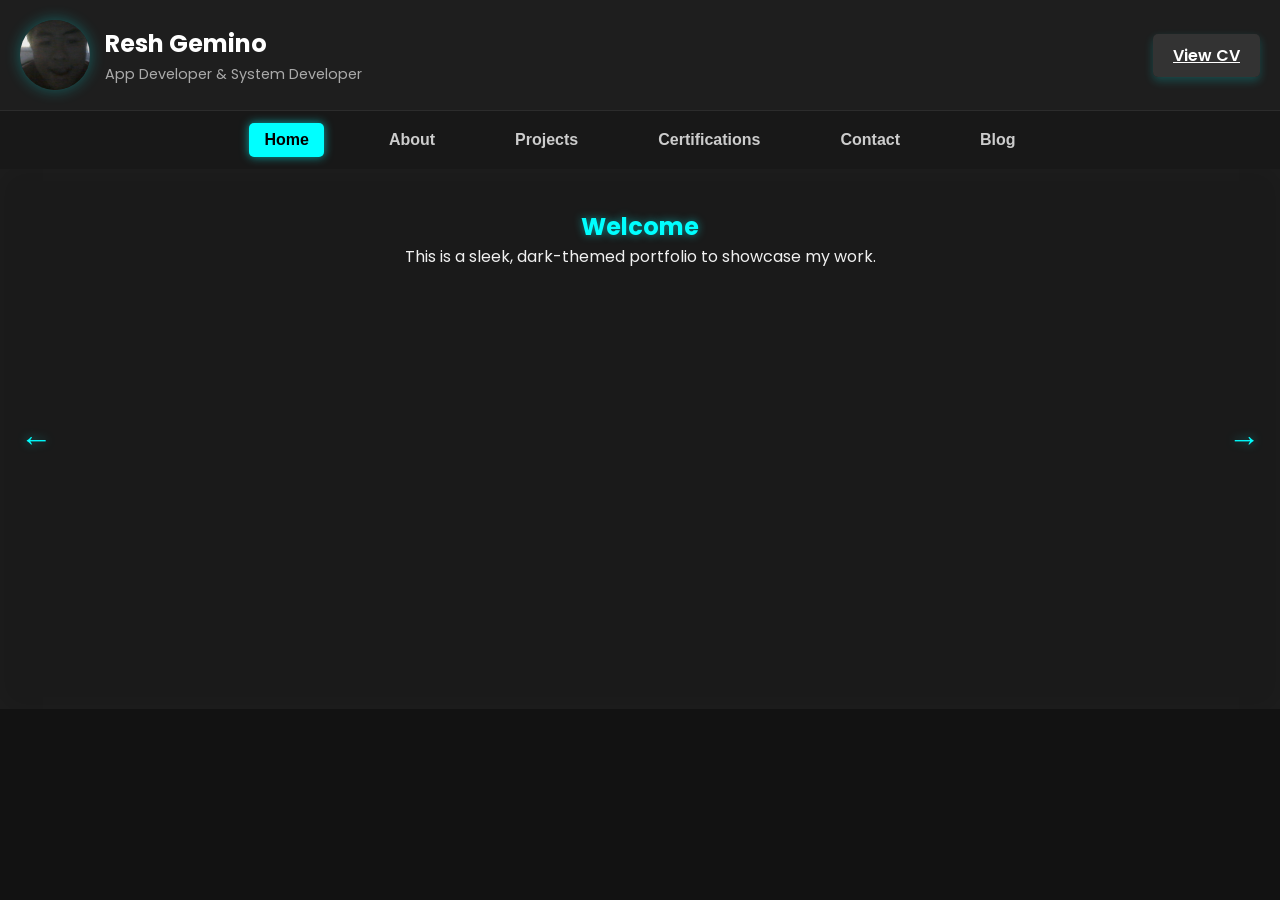
==== index.html @ cbbcc0c8 "5th changes" ====
<!DOCTYPE html>
<html lang="en">
<head>
  <meta charset="UTF-8" />
  <meta name="viewport" content="width=device-width, initial-scale=1.0" />
  <meta name="description" content="Portfolio of Resh Gemino, App Developer & System Developer. Explore my work, projects, and blog." />
  <meta name="keywords" content="portfolio, app developer, system developer, projects, blog, resume, CV" />
  <meta property="og:title" content="Resh Gemino - Portfolio" />
  <meta property="og:description" content="App Developer & System Developer portfolio showcasing work, skills, and personal projects." />
  <meta property="og:image" content="asset/profile.jpg" />
  <meta property="og:url" content="your-portfolio-url.com" />
  <meta name="twitter:card" content="summary_large_image" />
  <meta name="twitter:title" content="Resh Gemino - Portfolio" />
  <meta name="twitter:description" content="Explore my app development and system development portfolio" />
  <meta name="twitter:image" content="asset/profile.jpg" />
  <title>Resh Gemino - Portfolio</title>
  <link href="https://fonts.googleapis.com/css2?family=Poppins:wght@400;600&display=swap" rel="stylesheet">
  <link rel="stylesheet" href="asset/style.css" />
</head>
<body>

  <header class="main-header">
    <img src="asset/img_profile/profile.jpg" alt="Profile picture of Resh Gemino" class="profile-pic" />
    <div class="header-text">
      <h1>Resh Gemino</h1>
      <p>App Developer & System Developer</p>
    </div>
    <div class="cv-section">
      <a href="asset/JohnDoe_CV.pdf" target="_blank" class="cv-view-button" aria-label="View CV in new tab">View CV</a>
    </div>
  </header>

  <main class="main-content">
    <nav class="navbar">
      <ul>
        <li><button id="homeNav" onclick="goToSlide(0)" aria-label="Go to Home section">Home</button></li>
        <li><button id="aboutNav" onclick="goToSlide(1)" aria-label="Go to About section">About</button></li>
        <li><button id="projectsNav" onclick="goToSlide(2)" aria-label="Go to Projects section">Projects</button></li>
        <li><button id="certificationsNav" onclick="goToSlide(3)" aria-label="Go to Certifications section">Certifications</button></li>
        <li><button id="contactNav" onclick="goToSlide(4)" aria-label="Go to Contact section">Contact</button></li>
        <li><button id="blogNav" onclick="goToSlide(5)" aria-label="Go to Blog section">Blog</button></li>
      </ul>
    </nav>

    <div class="slider-wrapper">
      <!-- Arrow buttons -->
      <button id="leftArrow" class="arrow-button" aria-label="Previous Slide">&#8592;</button>
      <button id="rightArrow" class="arrow-button" aria-label="Next Slide">&#8594;</button>
      <div class="slider" id="cubeSlider">
        <section class="slide" aria-labelledby="slide-home">
          <h2 id="slide-home">Welcome</h2>
          <p>This is a sleek, dark-themed portfolio to showcase my work.</p>
        </section>

        <section class="slide" aria-labelledby="slide-about">
          <h2 id="slide-about">About Me</h2>
          <p>I’m a developer passionate about clean code, creative interfaces, and modern experiences.</p>
        </section>

        <section class="slide projects-slide" aria-labelledby="slide-projects">
          <h2 id="slide-projects">My Projects</h2>
          <div class="projects-grid">
            <div class="project-card">
              <img src="asset/img_projects/project.jpg" alt="Screenshot of Project One showcasing the user interface" />
              <h3>Project One</h3>
            </div>
            <div class="project-card">
              <img src="asset/project2.jpg" alt="Screenshot of Project Two highlighting app functionality" />
              <h3>Project Two</h3>
            </div>
            <div class="project-card">
              <img src="asset/project3.jpg" alt="Project Three UI design with a sleek layout" />
              <h3>Project Three</h3>
            </div>
            <div class="project-card">
              <img src="asset/project4.jpg" alt="Project Four website mockup with clean design" />
              <h3>Project Four</h3>
            </div>
            <div class="project-card">
              <img src="asset/project5.jpg" alt="Project Five demonstrating unique features" />
              <h3>Project Five</h3>
            </div>
          </div>
        </section>

        <section class="slide certifications-slide" aria-labelledby="slide-certifications">
          <h2 id="slide-certifications">Certifications</h2>
          <div class="certifications-grid">
            <div class="certification-card">
              <strong>Google IT Support Professional Certificate</strong>
              <em>Coursera | Issued Jan 2024</em>
            </div>
            <div class="certification-card">
              <strong>Meta Front-End Developer Certificate</strong>
              <em>Coursera | Issued Mar 2024</em>
            </div>
            <div class="certification-card">
              <strong>Responsive Web Design</strong>
              <em>freeCodeCamp | Issued Dec 2023</em>
            </div>
          </div>
        </section>

        <section class="slide" aria-labelledby="slide-contact">
          <h2 id="slide-contact">Contact</h2>
          <p>Feel free to reach out — I’m always open to collaborations and ideas.</p>
        </section>

        <section class="slide" aria-labelledby="slide-blog">
          <h2 id="slide-blog">Blog</h2>
          <p>Occasional thoughts and insights on design, code, and productivity.</p>
        </section>
      </div>
    </div>

    <div class="slide-indicators" id="slideIndicators" aria-label="Slide navigation">
      <span onclick="goToSlide(0)" aria-label="Go to Home slide"></span>
      <span onclick="goToSlide(1)" aria-label="Go to About slide"></span>
      <span onclick="goToSlide(2)" aria-label="Go to Projects slide"></span>
      <span onclick="goToSlide(3)" aria-label="Go to Certifications slide"></span>
      <span onclick="goToSlide(4)" aria-label="Go to Contact slide"></span>
      <span onclick="goToSlide(5)" aria-label="Go to Blog slide"></span>
    </div>

  </main>

  <div id="infoModal" class="modal hidden">
    <div class="modal-content">
      <span class="close-btn">&times;</span>
      <h3 id="modalTitle"></h3>
      <p id="modalDescription"></p>
    </div>
  </div>

  <script src="script/script.js"></script>
</body>
</html>
---- asset/style.css ----
* {
  margin: 0;
  padding: 0;
  box-sizing: border-box;
}

body {
  font-family: 'Poppins', Arial, sans-serif;
  background: #121212;
  color: #f0f0f0;
  min-height: 100vh;
}

/* Header */
.main-header {
  display: flex;
  align-items: center;
  padding: 20px;
  background-color: #1e1e1e;
  border-bottom: 1px solid #2c2c2c;
  justify-content: space-between;
}

.profile-pic {
  width: 70px;
  height: 70px;
  border-radius: 50%;
  object-fit: cover;
  margin-right: 15px;
  box-shadow: 0 0 15px rgba(0, 255, 255, 0.3);
  transition: box-shadow 0.3s ease, transform 0.3s ease;
}

.profile-pic:hover {
  box-shadow: 0 0 25px rgba(0, 255, 255, 0.5);
  transform: scale(1.05);
}

.header-text h1 {
  font-size: 1.5rem;
  margin-bottom: 3px;
  color: #ffffff;
}

.header-text p {
  color: #aaa;
  font-size: 0.9rem;
}

/* CV Section */
.cv-section {
  margin-left: auto;
}

.cv-view-button {
  background-color: #333;
  color: #fff;
  padding: 10px 20px;
  border: none;
  border-radius: 5px;
  font-size: 1rem;
  font-weight: 600;
  cursor: pointer;
  transition: all 0.3s ease;
  box-shadow: 0 4px 10px rgba(0, 255, 255, 0.2);
}

.cv-view-button:hover {
  background-color: #008c8c;
  transform: translateY(-5px);
  box-shadow: 0 8px 20px rgba(0, 255, 255, 0.4);
}

.cv-view-button:focus {
  outline: 2px solid #008c8c;
}

#cv-section {
  margin-top: 40px;
  background-color: #1e1e1e;
  padding: 20px;
  border-radius: 10px;
  box-shadow: 0 4px 10px rgba(0, 0, 0, 0.6);
}

#cv-section button {
  background-color: #ff4b5c;
  color: #fff;
  padding: 10px 20px;
  border: none;
  border-radius: 5px;
  font-size: 1rem;
  cursor: pointer;
  transition: all 0.3s ease;
}

#cv-section button:hover {
  background-color: #ff2a3b;
  transform: translateY(-5px);
  box-shadow: 0 4px 15px rgba(255, 255, 255, 0.3);
}

#cv-section button:focus {
  outline: 2px solid #ff2a3b;
}

/* Navbar */
.navbar {
  background-color: #181818;
  padding: 12px 0;
  text-align: center;
  position: sticky;
  top: 0;
  z-index: 10;
}

.navbar ul {
  display: flex;
  justify-content: center;
  flex-wrap: wrap;
  list-style: none;
  gap: 20px;
}

.navbar li {
  margin: 0 15px;
}

.navbar li button {
  background: none;
  border: none;
  font-size: 1rem;
  color: #ccc;
  cursor: pointer;
  padding: 8px 15px;
  transition: 0.3s ease;
  font-weight: 600;
}

.navbar li button:hover,
.navbar li button:focus {
  background: #333;
  color: #00ffff;
  border-radius: 5px;
  text-shadow: 0 0 6px rgba(0, 255, 255, 0.6);
}

/* ✅ Active navbar button */
.navbar li button.active {
  background-color: #00ffff;
  color: #000;
  border-radius: 5px;
  box-shadow: 0 0 10px rgba(0, 255, 255, 0.6);
}

/* Cube Slider */
.slider-wrapper {
  overflow: hidden;
  width: 100%;
  height: 60vh;
  position: relative;
}

.slider {
  display: flex;
  transition: transform 0.6s ease;
  width: 100%;
  height: 100%;
}

.slide {
  flex: 0 0 100%;
  min-width: 100%;
  box-sizing: border-box;
  padding: 40px 20px;
  text-align: center;
  background-color: #1a1a1a;
  box-shadow: inset 0 0 30px rgba(255, 255, 255, 0.02);
}

/* Certifications Slide */
/* Certifications Slide (like Projects) */
.certifications-slide {
  overflow-y: auto;
  max-height: 100%;
  padding: 40px 20px 20px 20px;
  padding-right: 10px;
  background-color: #1a1a1a;
  text-align: center;
}

.certifications-slide h2 {
  font-size: 1.8rem;
  margin-bottom: 25px;
  color: #00ffff;
  text-shadow: 0 0 8px rgba(0, 255, 255, 0.5);
}

/* Grid layout like projects */
.certifications-grid {
  display: grid;
  grid-template-columns: repeat(auto-fit, minmax(220px, 1fr));
  gap: 25px;
  padding: 0 20px;
}

/* Card style like project cards */
.certification-card {
  background-color: #1f1f1f;
  border-radius: 15px;
  overflow: hidden;
  box-shadow: 0 0 0 rgba(0, 0, 0, 0);
  transition: all 0.3s ease;
  text-align: center;
  padding: 20px;
  border: 1px solid rgba(255, 255, 255, 0.1);
}

.certification-card:hover {
  transform: translateY(-10px);
  box-shadow: 0 10px 25px rgba(0, 255, 255, 0.4);
  background-color: #252525;
  cursor: pointer;
}

.certification-card strong {
  display: block;
  font-size: 1.1rem;
  color: #fff;
  margin-bottom: 8px;
}

.certification-card em {
  color: #bbb;
  font-size: 0.9rem;
}

.certifications-slide::-webkit-scrollbar {
  width: 8px;
}

.certifications-slide::-webkit-scrollbar-thumb {
  background-color: rgba(0, 255, 255, 0.3); /* Subtle neon tone */
  border-radius: 10px;
  box-shadow: 0 0 10px rgba(0, 255, 255, 0.4); /* 🌟 Glow for scrollbar */
}
/* Projects Grid */
.projects-grid {
  display: grid;
  grid-template-columns: repeat(auto-fit, minmax(220px, 1fr));
  gap: 25px;
  margin-top: 30px;
  padding: 0 20px;
}

/* Project Card */
.project-card {
  background-color: #1f1f1f;
  border-radius: 15px;
  overflow: hidden;
  box-shadow: 0 0 0 rgba(0, 0, 0, 0);
  transition: all 0.3s ease;
  text-align: center;
  padding-bottom: 15px;
  border: 1px solid rgba(255, 255, 255, 0.1);
}

.project-card img {
  width: 100%;
  height: 150px;
  object-fit: cover;
  display: block;
}

.project-card h3 {
  margin-top: 10px;
  font-size: 1rem;
  color: #fff;
}

.project-card:hover {
  transform: translateY(-10px);
  box-shadow: 0 10px 25px rgba(0, 255, 255, 0.4);
  background-color: #252525;
  cursor: pointer;
}

.projects-slide {
  overflow-y: auto;
  max-height: 100%;
  padding-right: 10px;
}

.projects-slide::-webkit-scrollbar {
  width: 8px;
}

.projects-slide::-webkit-scrollbar-thumb {
  background-color: rgba(0, 255, 255, 0.3); /* Subtle neon tone */
  border-radius: 10px;
  box-shadow: 0 0 10px rgba(0, 255, 255, 0.4); /* 🌟 Glow for scrollbar */
}

.arrow-button {
  position: absolute;
  top: 50%;
  transform: translateY(-50%);
  background-color: transparent;
  color: #00ffff;
  font-size: 2rem;
  padding: 0;
  border: none;
  cursor: pointer;
  z-index: 10;
  transition: transform 0.3s ease, box-shadow 0.3s ease;
  text-shadow: 0 0 10px rgba(0, 255, 255, 0.5);
}

.arrow-button:hover {
  transform: translateY(-50%) scale(1.2);
  text-shadow: 0 0 20px rgba(0, 255, 255, 0.8);
}

#leftArrow {
  left: 20px;
}

#rightArrow {
  right: 20px;
}

.arrow-button:disabled {
  opacity: 0.3;
  cursor: not-allowed;
}

@keyframes glow {
  0% {
    text-shadow: 0 0 10px rgba(0, 255, 255, 0.5);
  }
  50% {
    text-shadow: 0 0 20px rgba(0, 255, 255, 1);
  }
  100% {
    text-shadow: 0 0 10px rgba(0, 255, 255, 0.5);
  }
}

/* Unified H2 Styling */
.slide h2,
.projects-slide h2,
#cv-section h2 {
  color: #00ffff;
  text-shadow: 0 0 8px rgba(0, 255, 255, 0.5);
}

/* Media Queries */
@media (max-width: 600px) {
  .main-header {
    flex-direction: column;
    align-items: center;
    text-align: center;
  }

  .profile-pic {
    width: 60px;
    height: 60px;
    margin: 0 0 10px 0;
  }

  .header-text h1 {
    font-size: 1.2rem;
  }

  .header-text p {
    font-size: 0.8rem;
  }

  .cv-view-button {
    padding: 8px 16px;
    font-size: 0.9rem;
  }

  .slider-wrapper {
    height: 40vh;
  }

  .project-card img {
    height: 120px;
  }
}
.modal {
  position: fixed;
  top: 0;
  left: 0;
  width: 100%;
  height: 100%;
  background: rgba(0, 0, 0, 0.7);
  display: flex;
  align-items: center;
  justify-content: center;
  z-index: 999;
  opacity: 1;
  transition: opacity 0.3s ease;
}

.modal.hidden {
  opacity: 0;
  pointer-events: none;
}

.modal-content {
  background: #1f1f1f;
  color: #fff;
  padding: 20px 30px;
  border-radius: 10px;
  max-width: 500px;
  text-align: center;
  box-shadow: 0 0 20px rgba(0, 255, 255, 0.5);
  animation: fadeIn 0.3s ease;
}

.modal-content h3 {
  margin-bottom: 15px;
  color: #00ffff;
}

.close-btn {
  position: absolute;
  top: 20px;
  right: 30px;
  font-size: 1.5rem;
  cursor: pointer;
  color: #fff;
}

@keyframes fadeIn {
  from { transform: translateY(-20px); opacity: 0; }
  to { transform: translateY(0); opacity: 1; }
}

@media (min-width: 601px) and (max-width: 900px) {
  .profile-pic {
    width: 65px;
    height: 65px;
  }

  .header-text h1 {
    font-size: 1.4rem;
  }

  .header-text p {
    font-size: 0.85rem;
  }

  .cv-view-button {
    padding: 9px 18px;
  }

  .slider-wrapper {
    height: 50vh;
  }

  .project-card img {
    height: 140px;
  }
}

@media (min-width: 901px) {
  .slider-wrapper {
    height: 60vh;
  }

  .project-card img {
    height: 150px;
  }
}
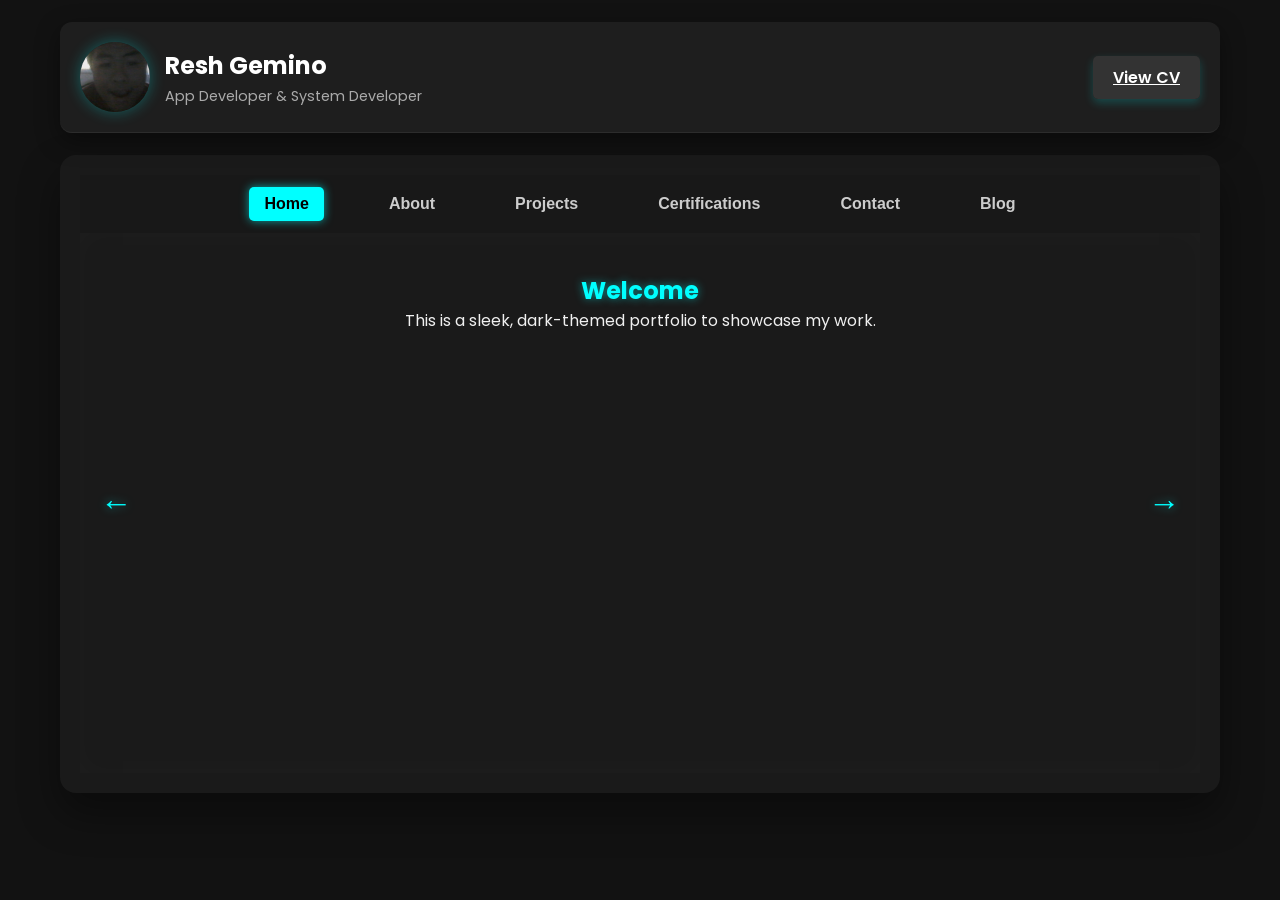
==== commit 9dea2cf8: "6th" ====
--- a/index.html
+++ b/index.html
@@ -43,7 +43,6 @@
     </nav>
 
     <div class="slider-wrapper">
-      <!-- Arrow buttons -->
       <button id="leftArrow" class="arrow-button" aria-label="Previous Slide">&#8592;</button>
       <button id="rightArrow" class="arrow-button" aria-label="Next Slide">&#8594;</button>
       <div class="slider" id="cubeSlider">
@@ -101,10 +100,36 @@
           </div>
         </section>
 
-        <section class="slide" aria-labelledby="slide-contact">
+        <section class="slide contact-slide" aria-labelledby="slide-contact">
           <h2 id="slide-contact">Contact</h2>
-          <p>Feel free to reach out — I’m always open to collaborations and ideas.</p>
+          <p>Feel free to reach out!</p>
+        
+          <div class="contact-info">
+            <!-- Contact Icons -->
+            <a href="mailto:reshgemino@example.com" aria-label="Email" class="contact-icon">
+              <img src="asset/email-icon.png" alt="Email" />
+            </a>
+            <a href="tel:+1234567890" aria-label="Phone" class="contact-icon">
+              <img src="asset/phone-icon.png" alt="Phone" />
+            </a>
+            <a href="https://github.com/reshgemino" target="_blank" aria-label="GitHub" class="contact-icon">
+              <img src="asset/github-icon.png" alt="GitHub" />
+            </a>
+            <a href="https://linkedin.com/in/reshgemino" target="_blank" aria-label="LinkedIn" class="contact-icon">
+              <img src="asset/linkedin-icon.png" alt="LinkedIn" />
+            </a>
+          </div>
+        
+          <!-- Simple Contact Form -->
+          <form class="contact-form" action="https://formspree.io/f/YOUR_FORM_ID" method="POST">
+            <input type="text" id="name" name="name" placeholder="Your Name" required>
+            <input type="email" id="email" name="_replyto" placeholder="Your Email" required>
+            <textarea id="message" name="message" rows="4" placeholder="Your Message" required></textarea>
+            <button type="submit">Send Message</button>
+          </form>
         </section>
+        
+        
 
         <section class="slide" aria-labelledby="slide-blog">
           <h2 id="slide-blog">Blog</h2>
@@ -121,12 +146,11 @@
       <span onclick="goToSlide(4)" aria-label="Go to Contact slide"></span>
       <span onclick="goToSlide(5)" aria-label="Go to Blog slide"></span>
     </div>
-
   </main>
 
   <div id="infoModal" class="modal hidden">
     <div class="modal-content">
-      <span class="close-btn">&times;</span>
+      <span class="close-btn" style="display: none;">&times;</span>
       <h3 id="modalTitle"></h3>
       <p id="modalDescription"></p>
     </div>
--- a/asset/style.css
+++ b/asset/style.css
@@ -9,9 +9,25 @@
   background: #121212;
   color: #f0f0f0;
   min-height: 100vh;
-}
-
-/* Header */
+  max-width: 1200px;
+  margin: 0 auto;
+  padding: 20px;
+  overflow-x: hidden;
+}
+
+.main-content {
+  background-color: #1a1a1a; /* dark background for contrast */
+  border-radius: 16px;
+  padding: 20px;
+  margin: 0px auto;
+  max-width: 1200px;
+  box-shadow: 0 20px 40px rgba(0, 0, 0, 0.4);
+  transform: translateY(20px);
+  transition: transform 0.4s ease, box-shadow 0.4s ease;
+  position: relative;
+  z-index: 1;
+}
+
 .main-header {
   display: flex;
   align-items: center;
@@ -19,7 +35,16 @@
   background-color: #1e1e1e;
   border-bottom: 1px solid #2c2c2c;
   justify-content: space-between;
-}
+
+  /* Floating Effect */
+  box-shadow: 0 8px 24px rgba(0, 0, 0, 0.4);
+  border-radius: 12px;
+  margin: 2px auto;
+  max-width: 1200px;
+  position: relative;
+  z-index: 2;
+}
+
 
 .profile-pic {
   width: 70px;
@@ -145,7 +170,6 @@
   text-shadow: 0 0 6px rgba(0, 255, 255, 0.6);
 }
 
-/* ✅ Active navbar button */
 .navbar li button.active {
   background-color: #00ffff;
   color: #000;
@@ -179,7 +203,6 @@
 }
 
 /* Certifications Slide */
-/* Certifications Slide (like Projects) */
 .certifications-slide {
   overflow-y: auto;
   max-height: 100%;
@@ -196,7 +219,6 @@
   text-shadow: 0 0 8px rgba(0, 255, 255, 0.5);
 }
 
-/* Grid layout like projects */
 .certifications-grid {
   display: grid;
   grid-template-columns: repeat(auto-fit, minmax(220px, 1fr));
@@ -204,7 +226,6 @@
   padding: 0 20px;
 }
 
-/* Card style like project cards */
 .certification-card {
   background-color: #1f1f1f;
   border-radius: 15px;
@@ -240,11 +261,12 @@
 }
 
 .certifications-slide::-webkit-scrollbar-thumb {
-  background-color: rgba(0, 255, 255, 0.3); /* Subtle neon tone */
+  background-color: rgba(0, 255, 255, 0.3);
   border-radius: 10px;
-  box-shadow: 0 0 10px rgba(0, 255, 255, 0.4); /* 🌟 Glow for scrollbar */
-}
-/* Projects Grid */
+  box-shadow: 0 0 10px rgba(0, 255, 255, 0.4);
+}
+
+/* Projects */
 .projects-grid {
   display: grid;
   grid-template-columns: repeat(auto-fit, minmax(220px, 1fr));
@@ -253,16 +275,14 @@
   padding: 0 20px;
 }
 
-/* Project Card */
 .project-card {
   background-color: #1f1f1f;
   border-radius: 15px;
   overflow: hidden;
-  box-shadow: 0 0 0 rgba(0, 0, 0, 0);
-  transition: all 0.3s ease;
   text-align: center;
   padding-bottom: 15px;
   border: 1px solid rgba(255, 255, 255, 0.1);
+  transition: all 0.3s ease;
 }
 
 .project-card img {
@@ -296,11 +316,12 @@
 }
 
 .projects-slide::-webkit-scrollbar-thumb {
-  background-color: rgba(0, 255, 255, 0.3); /* Subtle neon tone */
+  background-color: rgba(0, 255, 255, 0.3);
   border-radius: 10px;
-  box-shadow: 0 0 10px rgba(0, 255, 255, 0.4); /* 🌟 Glow for scrollbar */
-}
-
+  box-shadow: 0 0 10px rgba(0, 255, 255, 0.4);
+}
+
+/* Arrows */
 .arrow-button {
   position: absolute;
   top: 50%;
@@ -335,18 +356,11 @@
 }
 
 @keyframes glow {
-  0% {
-    text-shadow: 0 0 10px rgba(0, 255, 255, 0.5);
-  }
-  50% {
-    text-shadow: 0 0 20px rgba(0, 255, 255, 1);
-  }
-  100% {
-    text-shadow: 0 0 10px rgba(0, 255, 255, 0.5);
-  }
-}
-
-/* Unified H2 Styling */
+  0% { text-shadow: 0 0 10px rgba(0, 255, 255, 0.5); }
+  50% { text-shadow: 0 0 20px rgba(0, 255, 255, 1); }
+  100% { text-shadow: 0 0 10px rgba(0, 255, 255, 0.5); }
+}
+
 .slide h2,
 .projects-slide h2,
 #cv-section h2 {
@@ -354,18 +368,112 @@
   text-shadow: 0 0 8px rgba(0, 255, 255, 0.5);
 }
 
-/* Media Queries */
+/* Contact Section */
+.contact-slide {
+  background-color: #1c1c1c;
+  padding: 30px;
+  max-width: 800px;
+  margin: 0 auto;
+  overflow-y: auto;
+  max-height: 600px;
+  position: relative;
+}
+
+.contact-slide::-webkit-scrollbar {
+  width: 8px;
+}
+
+.contact-slide::-webkit-scrollbar-thumb {
+  background-color: rgba(0, 255, 255, 0.3);
+  border-radius: 10px;
+  box-shadow: 0 0 10px rgba(0, 255, 255, 0.4);
+}
+.contact-slide h2 {
+  font-size: 2rem;
+  margin-bottom: 20px;
+  color: #00c4ff;
+}
+
+.contact-info p {
+  font-size: 1.1rem;
+  line-height: 1.5;
+  color: #ccc;
+}
+
+.social-links a {
+  color: #00c4ff;
+  text-decoration: none;
+}
+
+.social-links a:hover {
+  text-decoration: underline;
+  color: #00b2e6;
+}
+
+.contact-form {
+  display: flex;
+  flex-direction: column;
+  gap: 15px;
+  margin-top: 20px;
+}
+
+.contact-form label {
+  font-size: 1rem;
+  color: #ccc;
+}
+
+.contact-form input,
+.contact-form textarea {
+  padding: 10px;
+  font-size: 1rem;
+  border: 1px solid #444;
+  border-radius: 5px;
+  background-color: #333;
+  color: #fff;
+}
+
+.contact-form textarea {
+  resize: vertical;
+}
+
+.contact-form button {
+  background-color: #00c4ff;
+  padding: 12px 20px;
+  color: #fff;
+  font-size: 1.2rem;
+  border: none;
+  border-radius: 5px;
+  cursor: pointer;
+  transition: all 0.3s ease;
+  margin-top: 15px;
+}
+
+.contact-form button:hover {
+  background-color: #00a1b3;
+  box-shadow: 0 0 15px rgba(0, 255, 255, 0.3);
+}
+
+.contact-form button:focus {
+  outline: 2px solid #00c4ff;
+}
+
+/* Responsive Media Queries */
 @media (max-width: 600px) {
+  body {
+    padding: 10px;
+  }
+
   .main-header {
     flex-direction: column;
     align-items: center;
     text-align: center;
+    padding: 15px;
   }
 
   .profile-pic {
     width: 60px;
     height: 60px;
-    margin: 0 0 10px 0;
+    margin-bottom: 10px;
   }
 
   .header-text h1 {
@@ -388,55 +496,6 @@
   .project-card img {
     height: 120px;
   }
-}
-.modal {
-  position: fixed;
-  top: 0;
-  left: 0;
-  width: 100%;
-  height: 100%;
-  background: rgba(0, 0, 0, 0.7);
-  display: flex;
-  align-items: center;
-  justify-content: center;
-  z-index: 999;
-  opacity: 1;
-  transition: opacity 0.3s ease;
-}
-
-.modal.hidden {
-  opacity: 0;
-  pointer-events: none;
-}
-
-.modal-content {
-  background: #1f1f1f;
-  color: #fff;
-  padding: 20px 30px;
-  border-radius: 10px;
-  max-width: 500px;
-  text-align: center;
-  box-shadow: 0 0 20px rgba(0, 255, 255, 0.5);
-  animation: fadeIn 0.3s ease;
-}
-
-.modal-content h3 {
-  margin-bottom: 15px;
-  color: #00ffff;
-}
-
-.close-btn {
-  position: absolute;
-  top: 20px;
-  right: 30px;
-  font-size: 1.5rem;
-  cursor: pointer;
-  color: #fff;
-}
-
-@keyframes fadeIn {
-  from { transform: translateY(-20px); opacity: 0; }
-  to { transform: translateY(0); opacity: 1; }
 }
 
 @media (min-width: 601px) and (max-width: 900px) {
@@ -465,13 +524,3 @@
     height: 140px;
   }
 }
-
-@media (min-width: 901px) {
-  .slider-wrapper {
-    height: 60vh;
-  }
-
-  .project-card img {
-    height: 150px;
-  }
-}
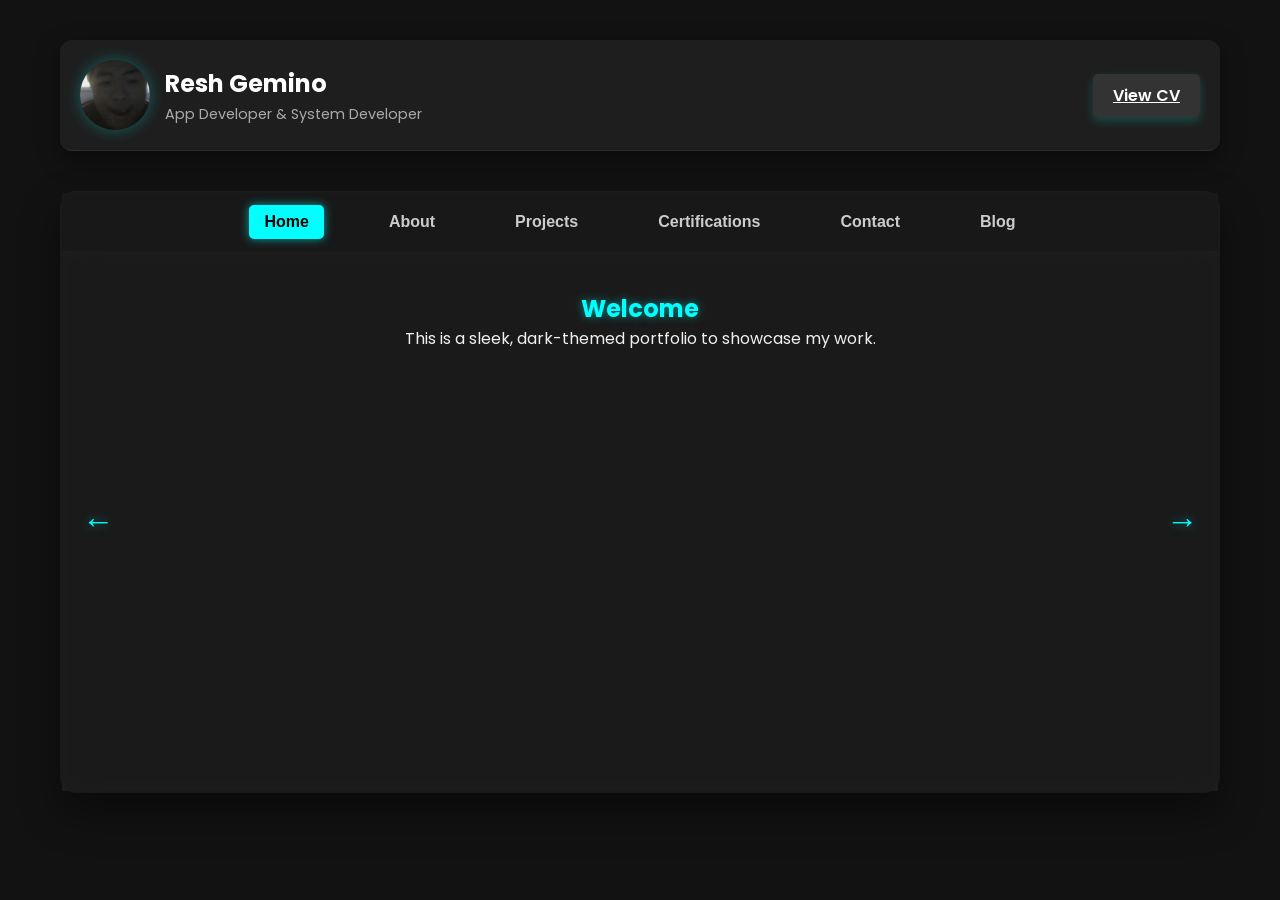
==== commit 444dbf34: "Add files via upload" ====
--- a/index.html
+++ b/index.html
@@ -51,9 +51,29 @@
           <p>This is a sleek, dark-themed portfolio to showcase my work.</p>
         </section>
 
-        <section class="slide" aria-labelledby="slide-about">
+        <section class="slide about-me-slide" aria-labelledby="slide-about">
           <h2 id="slide-about">About Me</h2>
-          <p>I’m a developer passionate about clean code, creative interfaces, and modern experiences.</p>
+          <div class="about-skill">
+            <img src="asset/icons/html.png" alt="HTML Icon" class="skill-icon">
+            <p><strong>HTML, CSS, JavaScript:</strong> I use these to build responsive, user-friendly interfaces. Clean design and interactivity are at the heart of my front-end development approach.</p>
+          </div>
+        
+          <div class="about-skill">
+            <img src="asset/icons/java.png" alt="Java Icon" class="skill-icon">
+            <p><strong>Java:</strong> I'm currently developing games like a tap-tap game using Java, blending logic, animation, and user experience.</p>
+          </div>
+        
+          <div class="about-skill">
+            <img src="asset/icons/csharp.png" alt="C# Icon" class="skill-icon">
+            <p><strong>C# with WPF:</strong> I've developed desktop systems using Windows Presentation Foundation (WPF), focusing on clean UI and solid backend functionality.</p>
+          </div>
+        
+          <div class="about-skill">
+            <img src="asset/icons/python.png" alt="Python Icon" class="skill-icon">
+            <p><strong>Python:</strong> I use Python for scripting, automation, and exploring data-based solutions to real-world problems.</p>
+          </div>
+        
+          <!-- You can add more content here -->
         </section>
 
         <section class="slide projects-slide" aria-labelledby="slide-projects">
--- a/asset/style.css
+++ b/asset/style.css
@@ -18,14 +18,14 @@
 .main-content {
   background-color: #1a1a1a; /* dark background for contrast */
   border-radius: 16px;
-  padding: 20px;
-  margin: 0px auto;
+  padding: 2px;
+  margin: 4px auto;
   max-width: 1200px;
   box-shadow: 0 20px 40px rgba(0, 0, 0, 0.4);
   transform: translateY(20px);
   transition: transform 0.4s ease, box-shadow 0.4s ease;
   position: relative;
-  z-index: 1;
+
 }
 
 .main-header {
@@ -39,12 +39,47 @@
   /* Floating Effect */
   box-shadow: 0 8px 24px rgba(0, 0, 0, 0.4);
   border-radius: 12px;
-  margin: 2px auto;
+  margin: 20px auto;
   max-width: 1200px;
   position: relative;
-  z-index: 2;
-}
-
+
+}
+
+.modal {
+  position: fixed;
+  top: 0;
+  left: 0;
+  width: 100%;
+  height: 100%;
+  background: rgba(0, 0, 0, 0.7);
+  display: flex;
+  align-items: center;
+  justify-content: center;
+  z-index: 999;
+  opacity: 1;
+  transition: opacity 0.3s ease;
+}
+
+.modal.hidden {
+  opacity: 0;
+  pointer-events: none;
+}
+
+.modal-content {
+  background: #1f1f1f;
+  color: #fff;
+  padding: 20px 30px;
+  border-radius: 10px;
+  max-width: 500px;
+  text-align: center;
+  box-shadow: 0 0 20px rgba(0, 255, 255, 0.5);
+  animation: fadeIn 0.3s ease;
+}
+
+.modal-content h3 {
+  margin-bottom: 15px;
+  color: #00ffff;
+}
 
 .profile-pic {
   width: 70px;
@@ -524,3 +559,61 @@
     height: 140px;
   }
 }
+/* About Me Section - Make the entire section scrollable */
+.about-me-slide {
+  background-color: #1a1a1a;
+  padding: 40px 20px;
+  overflow-y: auto; /* Enables vertical scrolling */
+  max-height: 500px; /* Adjust this value based on your design */
+  text-align: center;
+}
+
+/* Custom Scrollbar */
+.about-me-slide::-webkit-scrollbar {
+  width: 8px;
+}
+
+.about-me-slide::-webkit-scrollbar-thumb {
+  background-color: rgba(0, 255, 255, 0.3);
+  border-radius: 10px;
+  box-shadow: 0 0 10px rgba(0, 255, 255, 0.4);
+}
+
+/* Skill Card Styling */
+.about-skill {
+  display: flex;
+  align-items: flex-start;
+  gap: 20px;
+  background-color: #1f1f1f;
+  padding: 20px;
+  border-radius: 12px;
+  margin-bottom: 20px;
+  box-shadow: 0 4px 12px rgba(0, 255, 255, 0.1);
+  transition: box-shadow 0.3s ease, transform 0.3s ease;
+}
+
+.about-skill:hover {
+  box-shadow: 0 8px 20px rgba(0, 255, 255, 0.3);
+  transform: translateY(-5px);
+}
+
+.skill-icon {
+  width: 50px;
+  height: 50px;
+  object-fit: contain;
+  filter: drop-shadow(0 0 5px rgba(0, 255, 255, 0.3));
+}
+
+/* Skill Text */
+.about-skill p {
+  color: #ccc;
+  line-height: 1.6;
+  font-size: 1rem;
+  text-align: left;
+}
+
+.about-skill strong {
+  color: #fff;
+  font-size: 1.2rem;
+  text-shadow: 0 0 8px rgba(0, 255, 255, 0.5);
+}
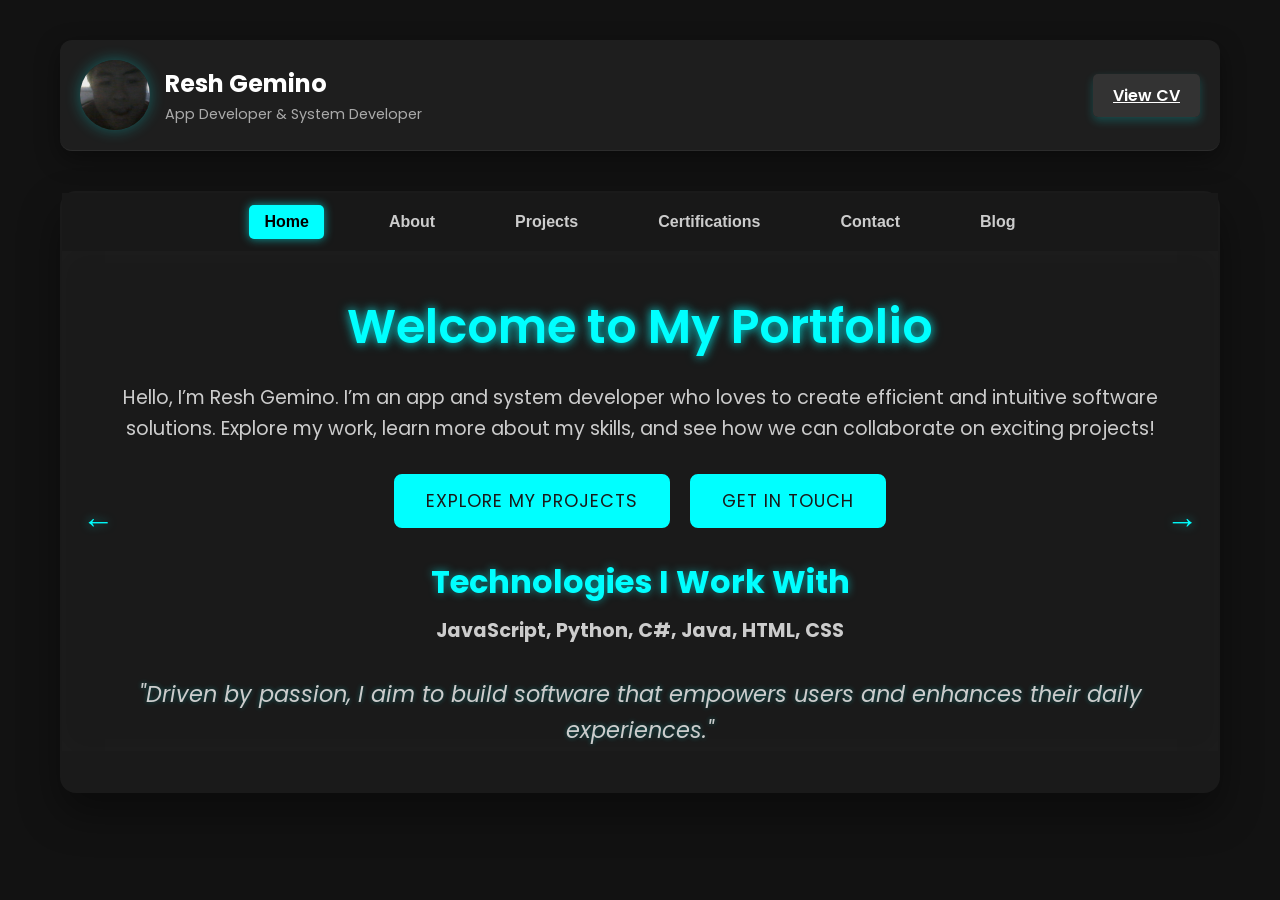
==== commit 446a268f: "Add files via upload" ====
--- a/index.html
+++ b/index.html
@@ -19,6 +19,7 @@
 </head>
 <body>
 
+  <!-- Header Section -->
   <header class="main-header">
     <img src="asset/img_profile/profile.jpg" alt="Profile picture of Resh Gemino" class="profile-pic" />
     <div class="header-text">
@@ -30,7 +31,9 @@
     </div>
   </header>
 
+  <!-- Main Content Section -->
   <main class="main-content">
+    <!-- Navigation Bar -->
     <nav class="navbar">
       <ul>
         <li><button id="homeNav" onclick="goToSlide(0)" aria-label="Go to Home section">Home</button></li>
@@ -42,40 +45,61 @@
       </ul>
     </nav>
 
+    <!-- Slider Wrapper -->
     <div class="slider-wrapper">
       <button id="leftArrow" class="arrow-button" aria-label="Previous Slide">&#8592;</button>
       <button id="rightArrow" class="arrow-button" aria-label="Next Slide">&#8594;</button>
       <div class="slider" id="cubeSlider">
-        <section class="slide" aria-labelledby="slide-home">
-          <h2 id="slide-home">Welcome</h2>
-          <p>This is a sleek, dark-themed portfolio to showcase my work.</p>
-        </section>
-
+
+    <!-- Home Slide -->
+    <section class="slide" aria-labelledby="slide-home">
+      <h2 id="slide-home">Welcome to My Portfolio</h2>
+      <p>Hello, I’m Resh Gemino. I’m an app and system developer who loves to create efficient and intuitive software solutions. Explore my work, learn more about my skills, and see how we can collaborate on exciting projects!</p>
+
+      <!-- Call to Action: View Projects & Contact -->
+      <div class="cta">
+        <a href="#projects" class="cta-button">Explore My Projects</a>
+        <a href="#contact" class="cta-button">Get in Touch</a>
+      </div>
+      
+      <!-- Short Skill Overview -->
+      <div class="skills-overview">
+        <h3>Technologies I Work With</h3>
+        <p><strong>JavaScript, Python, C#, Java, HTML, CSS</strong></p>
+      </div>
+      
+      <!-- Personal Quote or Short Bio -->
+      <div class="bio">
+        <p>"Driven by passion, I aim to build software that empowers users and enhances their daily experiences."</p>
+      </div>
+    </section>
+
+
+        <!-- About Me Slide -->
         <section class="slide about-me-slide" aria-labelledby="slide-about">
           <h2 id="slide-about">About Me</h2>
           <div class="about-skill">
-            <img src="asset/icons/html.png" alt="HTML Icon" class="skill-icon">
+            <img src="asset/icons/html.png" alt="HTML Icon" class="skill-icon" />
             <p><strong>HTML, CSS, JavaScript:</strong> I use these to build responsive, user-friendly interfaces. Clean design and interactivity are at the heart of my front-end development approach.</p>
           </div>
         
           <div class="about-skill">
-            <img src="asset/icons/java.png" alt="Java Icon" class="skill-icon">
+            <img src="asset/icons/java.png" alt="Java Icon" class="skill-icon" />
             <p><strong>Java:</strong> I'm currently developing games like a tap-tap game using Java, blending logic, animation, and user experience.</p>
           </div>
         
           <div class="about-skill">
-            <img src="asset/icons/csharp.png" alt="C# Icon" class="skill-icon">
+            <img src="asset/icons/csharp.png" alt="C# Icon" class="skill-icon" />
             <p><strong>C# with WPF:</strong> I've developed desktop systems using Windows Presentation Foundation (WPF), focusing on clean UI and solid backend functionality.</p>
           </div>
         
           <div class="about-skill">
-            <img src="asset/icons/python.png" alt="Python Icon" class="skill-icon">
+            <img src="asset/icons/python.png" alt="Python Icon" class="skill-icon" />
             <p><strong>Python:</strong> I use Python for scripting, automation, and exploring data-based solutions to real-world problems.</p>
           </div>
-        
-          <!-- You can add more content here -->
-        </section>
-
+        </section>
+
+        <!-- Projects Slide -->
         <section class="slide projects-slide" aria-labelledby="slide-projects">
           <h2 id="slide-projects">My Projects</h2>
           <div class="projects-grid">
@@ -102,6 +126,7 @@
           </div>
         </section>
 
+        <!-- Certifications Slide -->
         <section class="slide certifications-slide" aria-labelledby="slide-certifications">
           <h2 id="slide-certifications">Certifications</h2>
           <div class="certifications-grid">
@@ -120,12 +145,11 @@
           </div>
         </section>
 
+        <!-- Contact Slide -->
         <section class="slide contact-slide" aria-labelledby="slide-contact">
           <h2 id="slide-contact">Contact</h2>
           <p>Feel free to reach out!</p>
-        
           <div class="contact-info">
-            <!-- Contact Icons -->
             <a href="mailto:reshgemino@example.com" aria-label="Email" class="contact-icon">
               <img src="asset/email-icon.png" alt="Email" />
             </a>
@@ -139,8 +163,7 @@
               <img src="asset/linkedin-icon.png" alt="LinkedIn" />
             </a>
           </div>
-        
-          <!-- Simple Contact Form -->
+
           <form class="contact-form" action="https://formspree.io/f/YOUR_FORM_ID" method="POST">
             <input type="text" id="name" name="name" placeholder="Your Name" required>
             <input type="email" id="email" name="_replyto" placeholder="Your Email" required>
@@ -148,9 +171,8 @@
             <button type="submit">Send Message</button>
           </form>
         </section>
-        
-        
-
+
+        <!-- Blog Slide -->
         <section class="slide" aria-labelledby="slide-blog">
           <h2 id="slide-blog">Blog</h2>
           <p>Occasional thoughts and insights on design, code, and productivity.</p>
@@ -158,6 +180,7 @@
       </div>
     </div>
 
+    <!-- Slide Indicators -->
     <div class="slide-indicators" id="slideIndicators" aria-label="Slide navigation">
       <span onclick="goToSlide(0)" aria-label="Go to Home slide"></span>
       <span onclick="goToSlide(1)" aria-label="Go to About slide"></span>
@@ -168,6 +191,7 @@
     </div>
   </main>
 
+  <!-- Modal for Information -->
   <div id="infoModal" class="modal hidden">
     <div class="modal-content">
       <span class="close-btn" style="display: none;">&times;</span>
@@ -176,6 +200,7 @@
     </div>
   </div>
 
+  <!-- External JavaScript -->
   <script src="script/script.js"></script>
 </body>
 </html>
--- a/asset/style.css
+++ b/asset/style.css
@@ -617,3 +617,123 @@
   font-size: 1.2rem;
   text-shadow: 0 0 8px rgba(0, 255, 255, 0.5);
 }
+/* Home Slide - Section Styling */
+.slide {
+  background-color: #1a1a1a; /* Dark background for the entire section */
+  padding: 40px 20px;
+  text-align: center;
+  color: #ccc; /* Light grey text for readability */
+  overflow-y: auto; /* Enables vertical scrolling if needed */
+  max-height: 500px; /* Optional: set a max height for scrolling */
+}
+
+/* Custom Scrollbar */
+.slide::-webkit-scrollbar {
+  width: 8px; /* Width of the scrollbar */
+}
+
+.slide::-webkit-scrollbar-thumb {
+  background-color: rgba(0, 255, 255, 0.3); /* Subtle cyan color for the scrollbar */
+  border-radius: 10px;
+  box-shadow: 0 0 10px rgba(0, 255, 255, 0.4); /* Glowing effect */
+}
+
+.slide::-webkit-scrollbar-track {
+  background-color: #1a1a1a; /* Track color */
+}
+
+/* Title Styling */
+#slide-home {
+  font-size: 3rem; /* Larger font size for the title */
+  font-weight: 600;
+  color: #00FFFF; /* Neon cyan color for title */
+  text-shadow: 0 0 8px rgba(0, 255, 255, 0.5), 0 0 12px rgba(0, 255, 255, 0.5); /* Soft glow effect */
+  margin-bottom: 20px;
+}
+
+/* Description Text Styling */
+.slide p {
+  font-size: 1.2rem;
+  margin-bottom: 30px;
+  line-height: 1.6;
+  color: #ccc; /* Light grey text for the description */
+}
+
+/* Call to Action Styling */
+.cta {
+  display: flex;
+  justify-content: center;
+  gap: 20px;
+  margin-top: 30px;
+}
+
+.cta-button {
+  background-color: #00FFFF; /* Neon cyan background for the buttons */
+  color: #1a1a1a; /* Dark text on the buttons */
+  padding: 12px 30px;
+  font-size: 1.1rem;
+  border: 2px solid #00FFFF;
+  border-radius: 8px;
+  text-decoration: none;
+  text-transform: uppercase;
+  letter-spacing: 1px;
+  transition: background-color 0.3s ease, transform 0.3s ease;
+}
+
+.cta-button:hover {
+  background-color: #1a1a1a;
+  color: #00FFFF;
+  transform: translateY(-5px); /* Hover effect: button lifts up */
+}
+
+/* Short Skill Overview */
+.skills-overview {
+  margin-top: 30px;
+  color: #fff; /* White text for the skill section */
+}
+
+.skills-overview h3 {
+  font-size: 2rem;
+  color: #00FFFF; /* Neon cyan for the subheading */
+  text-shadow: 0 0 8px rgba(0, 255, 255, 0.5);
+  margin-bottom: 10px;
+}
+
+.skills-overview p {
+  font-size: 1.2rem;
+  line-height: 1.6;
+}
+
+/* Personal Quote or Bio */
+.bio {
+  margin-top: 30px;
+}
+
+.bio p {
+  font-style: italic;
+  font-size: 1.4rem;
+  color: #ccc; /* Light grey text for the quote */
+  text-shadow: 0 0 5px rgba(0, 255, 255, 0.3); /* Subtle neon glow for the quote */
+}
+
+/* --- Modified .navbar ul for 2-row layout on small screens --- */
+@media (max-width: 600px) {
+  .navbar ul {
+    flex-wrap: wrap;
+    max-height: calc(2 * 40px);
+    overflow: hidden;
+    justify-content: center;
+    gap: 10px 15px;
+    padding: 0 10px;
+  }
+
+  .navbar li {
+    flex: 1 1 30%;
+    margin: 5px 0;
+  }
+
+  .navbar li button {
+    font-size: 0.9rem;
+    padding: 6px 10px;
+  }
+}
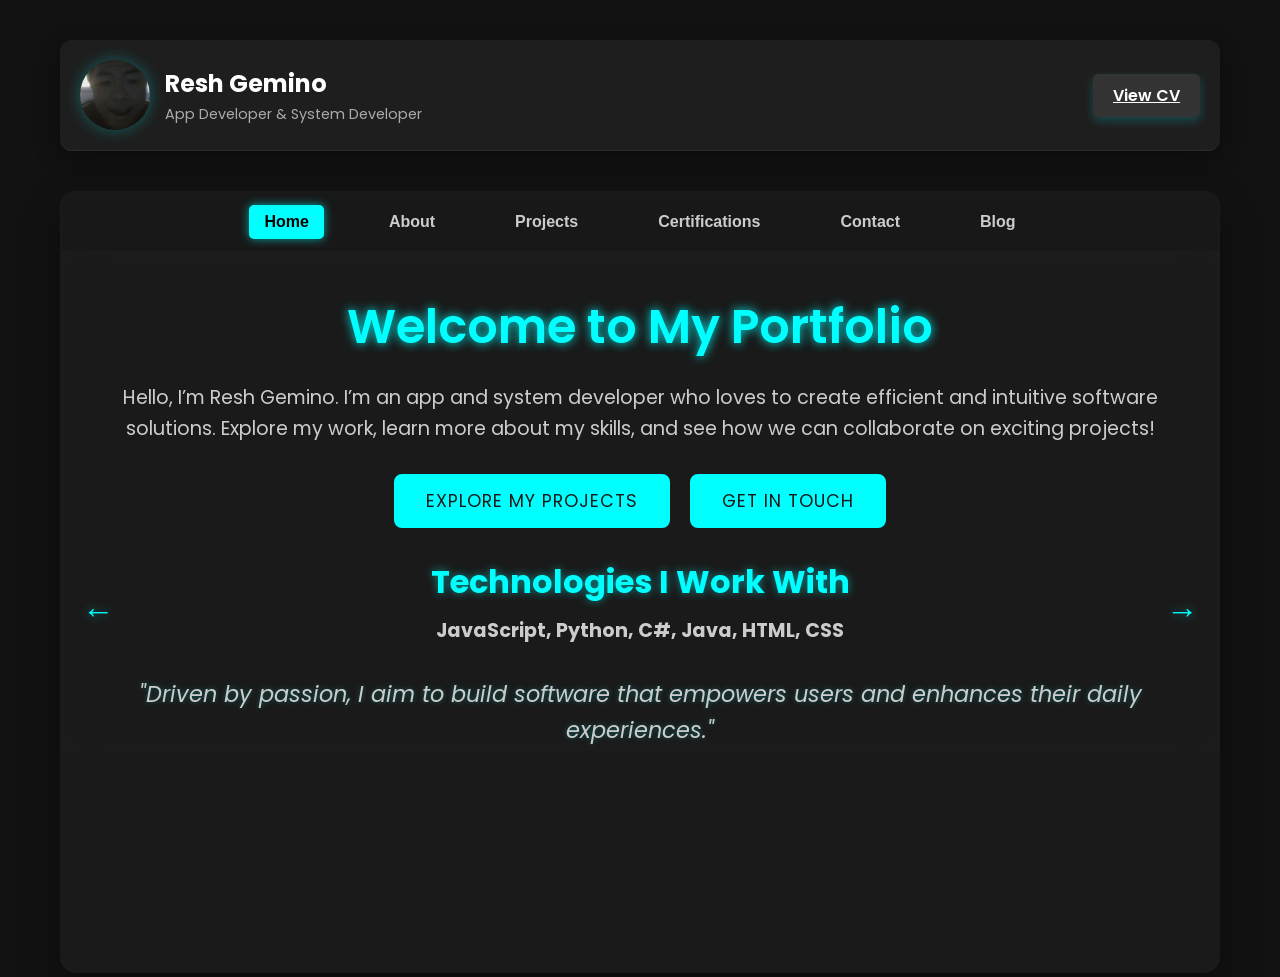
==== commit c0574f95: "Add files via upload" ====
--- a/index.html
+++ b/index.html
@@ -79,46 +79,59 @@
         <section class="slide about-me-slide" aria-labelledby="slide-about">
           <h2 id="slide-about">About Me</h2>
           <div class="about-skill">
-            <img src="asset/icons/html.png" alt="HTML Icon" class="skill-icon" />
+            <img src="asset/img_about/js.jpg" alt="js Icon" class="skill-icon" />
             <p><strong>HTML, CSS, JavaScript:</strong> I use these to build responsive, user-friendly interfaces. Clean design and interactivity are at the heart of my front-end development approach.</p>
           </div>
         
           <div class="about-skill">
-            <img src="asset/icons/java.png" alt="Java Icon" class="skill-icon" />
+            <img src="asset/img_about/java.jpg" alt="Java Icon" class="skill-icon" />
             <p><strong>Java:</strong> I'm currently developing games like a tap-tap game using Java, blending logic, animation, and user experience.</p>
           </div>
         
           <div class="about-skill">
-            <img src="asset/icons/csharp.png" alt="C# Icon" class="skill-icon" />
+            <img src="asset/img_about/c.jpg" alt="C# Icon" class="skill-icon" />
             <p><strong>C# with WPF:</strong> I've developed desktop systems using Windows Presentation Foundation (WPF), focusing on clean UI and solid backend functionality.</p>
           </div>
         
           <div class="about-skill">
-            <img src="asset/icons/python.png" alt="Python Icon" class="skill-icon" />
+            <img src="asset/img_about/python.jpg" alt="Python Icon" class="skill-icon" />
             <p><strong>Python:</strong> I use Python for scripting, automation, and exploring data-based solutions to real-world problems.</p>
           </div>
+          <div class="about-skill">
+            <img src="asset/img_about/sql.jpg" alt="SQL Icon" class="skill-icon" />
+            <p><strong>SQL & SSMS:</strong> I use SQL Server Management Studio (SSMS) to manage relational databases—writing queries, stored procedures, and designing schemas. I also integrate SQL databases with the desktop systems I build in C# using WPF, enabling real-time data storage, retrieval, and management.</p>
+          </div>        
         </section>
 
         <!-- Projects Slide -->
         <section class="slide projects-slide" aria-labelledby="slide-projects">
           <h2 id="slide-projects">My Projects</h2>
           <div class="projects-grid">
-            <div class="project-card">
-              <img src="asset/img_projects/project.jpg" alt="Screenshot of Project One showcasing the user interface" />
-              <h3>Project One</h3>
-            </div>
-            <div class="project-card">
-              <img src="asset/project2.jpg" alt="Screenshot of Project Two highlighting app functionality" />
-              <h3>Project Two</h3>
-            </div>
+            <!-- Project 1: Patient Record Management System -->
+            <div class="project-card" data-description="A system created using C# and SQL to handle patient records, manage them, and monitor rising cases for the month. It allows the recording and management of patient data efficiently." data-image="asset/img_about/c.jpg">
+              <img src="asset/img_projects/project.jpg" alt="Screenshot of the Patient Record Management System showcasing the user interface" />
+              <h3>Patient Record Management System</h3>
+            </div>
+
+            <!-- Project 2: Click Click Game (Java, Android Studio) -->
+            <div class="project-card" data-description="A fast-paced Click Click Game developed using Java in Android Studio, where players tap the screen to score points within a set time limit." data-image="asset/img_projects/click_click_game.jpg">
+              <img src="asset/img_projects/project2.jpg" alt="Screenshot of the Click Click Game showing the game interface" />
+              <h3>Click Click Game</h3>
+            </div>
+
+            <!-- Project 3: Vacant -->
             <div class="project-card">
               <img src="asset/project3.jpg" alt="Project Three UI design with a sleek layout" />
               <h3>Project Three</h3>
             </div>
+
+            <!-- Project 4: Vacant -->
             <div class="project-card">
               <img src="asset/project4.jpg" alt="Project Four website mockup with clean design" />
               <h3>Project Four</h3>
             </div>
+
+            <!-- Project 5: Vacant -->
             <div class="project-card">
               <img src="asset/project5.jpg" alt="Project Five demonstrating unique features" />
               <h3>Project Five</h3>
@@ -191,14 +204,15 @@
     </div>
   </main>
 
-  <!-- Modal for Information -->
-  <div id="infoModal" class="modal hidden">
-    <div class="modal-content">
-      <span class="close-btn" style="display: none;">&times;</span>
-      <h3 id="modalTitle"></h3>
-      <p id="modalDescription"></p>
-    </div>
+<!-- Modal for Information -->
+<div id="infoModal" class="modal hidden">
+  <div class="modal-content">
+    <span class="close-btn" style="display: none;">&times;</span>
+    <img id="modalImage" src="" alt="Modal Visual" />
+    <h3 id="modalTitle"></h3>
+    <p id="modalDescription"></p>
   </div>
+</div>
 
   <!-- External JavaScript -->
   <script src="script/script.js"></script>
--- a/asset/style.css
+++ b/asset/style.css
@@ -25,7 +25,7 @@
   transform: translateY(20px);
   transition: transform 0.4s ease, box-shadow 0.4s ease;
   position: relative;
-
+  overflow: hidden;
 }
 
 .main-header {
@@ -80,6 +80,22 @@
   margin-bottom: 15px;
   color: #00ffff;
 }
+#infoModal .modal-content {
+  max-width: 90%;
+  width: 600px; /* Or 100% for full width */
+  padding: 20px;
+  border-radius: 10px;
+  text-align: center;
+}
+
+#modalImage {
+  width: 100%;
+  height: auto;
+  max-height: 75px; /* Adjust to limit height if needed */
+  object-fit: contain;
+  margin-bottom: 1rem; /* Adds space between image and text */
+  border-radius: 8px;
+}
 
 .profile-pic {
   width: 70px;
@@ -171,7 +187,7 @@
   text-align: center;
   position: sticky;
   top: 0;
-  z-index: 10;
+  border-top: 15px;
 }
 
 .navbar ul {
@@ -214,9 +230,8 @@
 
 /* Cube Slider */
 .slider-wrapper {
-  overflow: hidden;
   width: 100%;
-  height: 60vh;
+  height: 80vh;
   position: relative;
 }
 
@@ -233,7 +248,7 @@
   box-sizing: border-box;
   padding: 40px 20px;
   text-align: center;
-  background-color: #1a1a1a;
+  background-color: #e4c2c2;
   box-shadow: inset 0 0 30px rgba(255, 255, 255, 0.02);
 }
 
@@ -525,7 +540,7 @@
   }
 
   .slider-wrapper {
-    height: 40vh;
+    height: 100%;
   }
 
   .project-card img {
@@ -552,7 +567,7 @@
   }
 
   .slider-wrapper {
-    height: 50vh;
+    height: 60vh;
   }
 
   .project-card img {
@@ -737,3 +752,20 @@
     padding: 6px 10px;
   }
 }
+/* Hide arrow buttons on mobile devices */
+@media (max-width: 650px) {
+  .arrow-button {
+    display: none;
+  }
+}
+@media (max-width: 360px) {
+  .navbar li button {
+    font-size: 0.75rem;
+    padding: 6px 10px;
+  }
+
+  .navbar ul {
+    gap: 6px;
+    padding: 0 8px;
+  }
+}
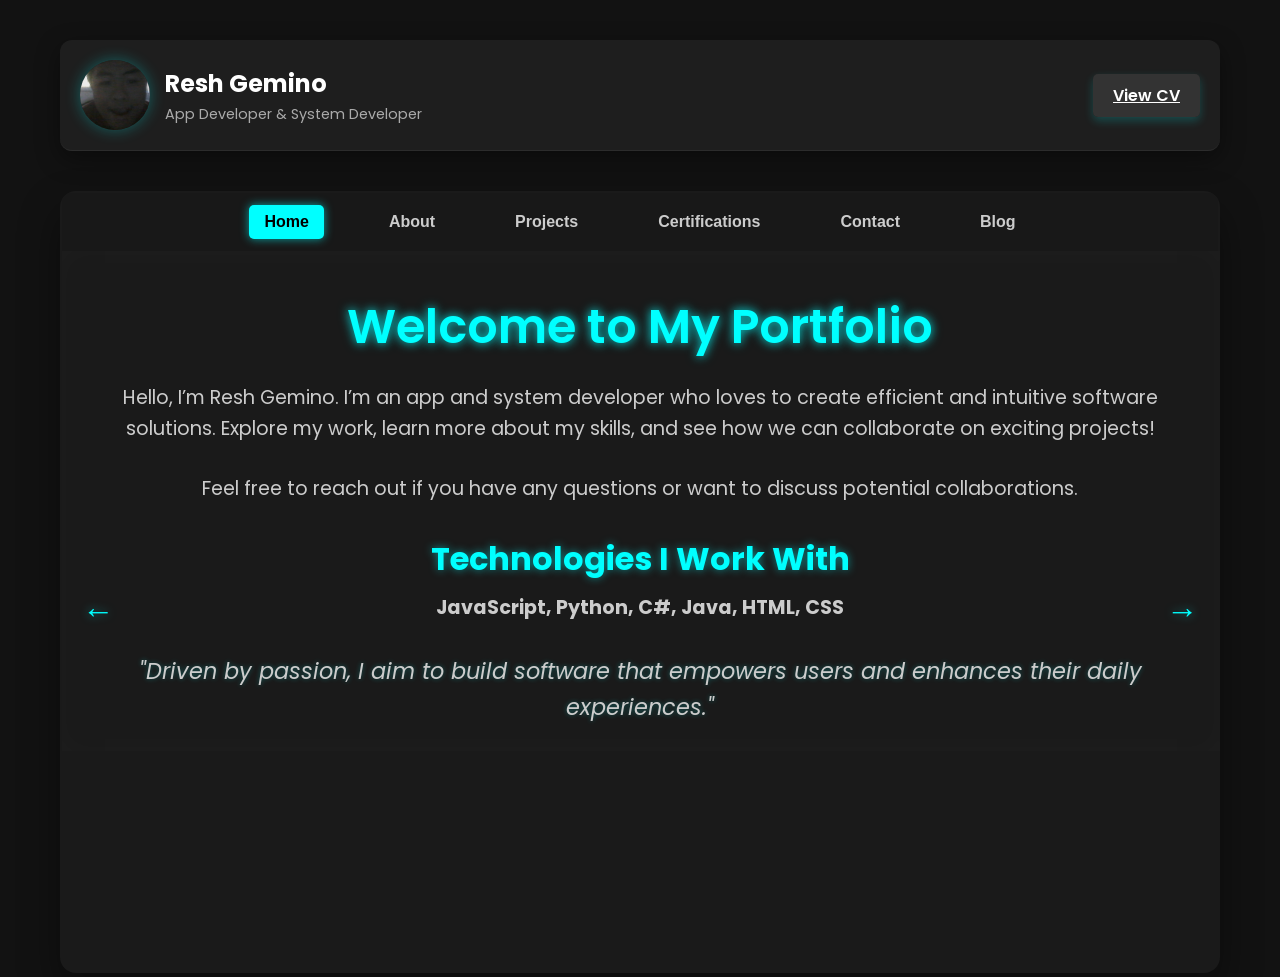
==== commit 0cf11516: "Add files via upload" ====
--- a/index.html
+++ b/index.html
@@ -16,6 +16,7 @@
   <title>Resh Gemino - Portfolio</title>
   <link href="https://fonts.googleapis.com/css2?family=Poppins:wght@400;600&display=swap" rel="stylesheet">
   <link rel="stylesheet" href="asset/style.css" />
+  
 </head>
 <body>
 
@@ -27,7 +28,7 @@
       <p>App Developer & System Developer</p>
     </div>
     <div class="cv-section">
-      <a href="asset/JohnDoe_CV.pdf" target="_blank" class="cv-view-button" aria-label="View CV in new tab">View CV</a>
+      <a href="asset/cv/cv.html" target="_blank" class="cv-view-button">View CV</a>
     </div>
   </header>
 
@@ -55,12 +56,7 @@
     <section class="slide" aria-labelledby="slide-home">
       <h2 id="slide-home">Welcome to My Portfolio</h2>
       <p>Hello, I’m Resh Gemino. I’m an app and system developer who loves to create efficient and intuitive software solutions. Explore my work, learn more about my skills, and see how we can collaborate on exciting projects!</p>
-
-      <!-- Call to Action: View Projects & Contact -->
-      <div class="cta">
-        <a href="#projects" class="cta-button">Explore My Projects</a>
-        <a href="#contact" class="cta-button">Get in Touch</a>
-      </div>
+      <p>Feel free to reach out if you have any questions or want to discuss potential collaborations.</p>
       
       <!-- Short Skill Overview -->
       <div class="skills-overview">
@@ -108,33 +104,15 @@
           <h2 id="slide-projects">My Projects</h2>
           <div class="projects-grid">
             <!-- Project 1: Patient Record Management System -->
-            <div class="project-card" data-description="A system created using C# and SQL to handle patient records, manage them, and monitor rising cases for the month. It allows the recording and management of patient data efficiently." data-image="asset/img_about/c.jpg">
+            <div class="project-card" data-description="A system created using C# and SQL to handle patient records, manage them, and monitor rising cases for the month. It allows the recording and management of patient data efficiently." data-image="asset/img_projects/project.jpg">
               <img src="asset/img_projects/project.jpg" alt="Screenshot of the Patient Record Management System showcasing the user interface" />
               <h3>Patient Record Management System</h3>
             </div>
 
             <!-- Project 2: Click Click Game (Java, Android Studio) -->
-            <div class="project-card" data-description="A fast-paced Click Click Game developed using Java in Android Studio, where players tap the screen to score points within a set time limit." data-image="asset/img_projects/click_click_game.jpg">
-              <img src="asset/img_projects/project2.jpg" alt="Screenshot of the Click Click Game showing the game interface" />
+            <div class="project-card" data-description="A fast-paced Click Click Game developed using Java in Android Studio, where players tap the screen to score points within a set time limit." data-image="asset/img_projects/project2.png">
+              <img src="asset/img_projects/project2.png" alt="Screenshot of the Click Click Game showing the game interface" />
               <h3>Click Click Game</h3>
-            </div>
-
-            <!-- Project 3: Vacant -->
-            <div class="project-card">
-              <img src="asset/project3.jpg" alt="Project Three UI design with a sleek layout" />
-              <h3>Project Three</h3>
-            </div>
-
-            <!-- Project 4: Vacant -->
-            <div class="project-card">
-              <img src="asset/project4.jpg" alt="Project Four website mockup with clean design" />
-              <h3>Project Four</h3>
-            </div>
-
-            <!-- Project 5: Vacant -->
-            <div class="project-card">
-              <img src="asset/project5.jpg" alt="Project Five demonstrating unique features" />
-              <h3>Project Five</h3>
             </div>
           </div>
         </section>
@@ -143,46 +121,49 @@
         <section class="slide certifications-slide" aria-labelledby="slide-certifications">
           <h2 id="slide-certifications">Certifications</h2>
           <div class="certifications-grid">
-            <div class="certification-card">
-              <strong>Google IT Support Professional Certificate</strong>
-              <em>Coursera | Issued Jan 2024</em>
-            </div>
-            <div class="certification-card">
-              <strong>Meta Front-End Developer Certificate</strong>
-              <em>Coursera | Issued Mar 2024</em>
-            </div>
-            <div class="certification-card">
-              <strong>Responsive Web Design</strong>
-              <em>freeCodeCamp | Issued Dec 2023</em>
-            </div>
-          </div>
-        </section>
+            <div class="certification-card"
+                data-image="asset/img_certificate/cert1.jpg">
+              <strong>Champion – STI Codefest: Tagisan ng Talino 2024–2025</strong>
+              <em>STI College | Issued February 2024</em>
+            </div>
+
+            <div class="certification-card"
+                data-image="asset/img_certificate/cert2.jpg">
+              <strong>1st Place – STI Codefest: Tagisan ng Talino 2023–2024</strong>
+              <em>STI College | Issued March 2023</em>
+            </div>
+
+            <div class="certification-card"
+                data-image="asset/img_certificate/cert3.jpg">
+              <strong>Best in Data Management & System Security – RHU ANDA Project</strong>
+              <em>STI College | Issued December 2024</em>
+            </div>
+          </div>
+        </section>
+
 
         <!-- Contact Slide -->
         <section class="slide contact-slide" aria-labelledby="slide-contact">
           <h2 id="slide-contact">Contact</h2>
           <p>Feel free to reach out!</p>
           <div class="contact-info">
-            <a href="mailto:reshgemino@example.com" aria-label="Email" class="contact-icon">
-              <img src="asset/email-icon.png" alt="Email" />
+            <a href="mailto:jachinigop@gmail.com" aria-label="Email" class="contact-icon">
+              <img src="asset/img_contact/email.jpg" alt="Email" />
             </a>
-            <a href="tel:+1234567890" aria-label="Phone" class="contact-icon">
-              <img src="asset/phone-icon.png" alt="Phone" />
+            <a href="https://github.com/Jach-coder/portfolio.git" target="_blank" aria-label="GitHub" class="contact-icon">
+              <img src="asset/img_contact/github.jpg" alt="GitHub" />
             </a>
-            <a href="https://github.com/reshgemino" target="_blank" aria-label="GitHub" class="contact-icon">
-              <img src="asset/github-icon.png" alt="GitHub" />
+            <a href="https://www.linkedin.com/in/resh-gemino-29b8b2333/" target="_blank" aria-label="LinkedIn" class="contact-icon">
+              <img src="asset/img_contact/linkn.jpg" alt="LinkedIn" />
             </a>
-            <a href="https://linkedin.com/in/reshgemino" target="_blank" aria-label="LinkedIn" class="contact-icon">
-              <img src="asset/linkedin-icon.png" alt="LinkedIn" />
-            </a>
-          </div>
-
-          <form class="contact-form" action="https://formspree.io/f/YOUR_FORM_ID" method="POST">
-            <input type="text" id="name" name="name" placeholder="Your Name" required>
-            <input type="email" id="email" name="_replyto" placeholder="Your Email" required>
-            <textarea id="message" name="message" rows="4" placeholder="Your Message" required></textarea>
-            <button type="submit">Send Message</button>
-          </form>
+          </div>
+
+          <form class="custom-contact-form" id="contact-form">
+            <input type="text" name="name" placeholder="Your Name" required />
+            <input type="email" name="email" placeholder="Your Email" required />
+            <textarea name="message" placeholder="Your Message" required></textarea>
+            <button type="submit">Send</button>
+          </form>          
         </section>
 
         <!-- Blog Slide -->
@@ -215,6 +196,8 @@
 </div>
 
   <!-- External JavaScript -->
-  <script src="script/script.js"></script>
+  <script type="text/javascript" src="https://cdn.emailjs.com/dist/email.min.js"></script>
+  <script src="src/script/script.js"></script> 
+  <script src="src/script/Contactform.js"></script>
 </body>
 </html>
--- a/asset/style.css
+++ b/asset/style.css
@@ -68,12 +68,14 @@
 .modal-content {
   background: #1f1f1f;
   color: #fff;
-  padding: 20px 30px;
-  border-radius: 10px;
-  max-width: 500px;
-  text-align: center;
-  box-shadow: 0 0 20px rgba(0, 255, 255, 0.5);
+  padding: 30px;
+  border-radius: 12px;
+  max-width: 700px;
+  width: 90%;
+  text-align: center;
+  box-shadow: 0 0 25px rgba(0, 255, 255, 0.6);
   animation: fadeIn 0.3s ease;
+  position: relative;
 }
 
 .modal-content h3 {
@@ -90,13 +92,21 @@
 
 #modalImage {
   width: 100%;
-  height: auto;
-  max-height: 75px; /* Adjust to limit height if needed */
-  object-fit: contain;
-  margin-bottom: 1rem; /* Adds space between image and text */
-  border-radius: 8px;
-}
-
+  max-height: 300px;
+  object-fit: cover;
+  border-radius: 12px;
+  box-shadow: 0 0 25px rgba(0, 255, 255, 0.7);
+  margin-bottom: 1.5rem;
+  background-color: rgba(0, 255, 255, 0.15); /* subtle neon glow */
+  animation: floatImage 3s ease-in-out infinite;
+  transition: transform 0.3s ease;
+}
+
+@keyframes floatImage {
+  0% { transform: translateY(0); }
+  50% { transform: translateY(-10px); }
+  100% { transform: translateY(0); }
+}
 .profile-pic {
   width: 70px;
   height: 70px;
@@ -438,12 +448,39 @@
   border-radius: 10px;
   box-shadow: 0 0 10px rgba(0, 255, 255, 0.4);
 }
+
 .contact-slide h2 {
   font-size: 2rem;
   margin-bottom: 20px;
   color: #00c4ff;
 }
 
+.contact-info {
+  display: flex;
+  justify-content: center;
+  align-items: center;
+  gap: 25px;
+  margin: 20px 0;
+  flex-wrap: wrap;
+}
+
+.contact-icon img {
+  width: 50px;
+  height: 50px;
+  border-radius: 15px; /* Rounded corners without being circular */
+  object-fit: cover;
+  transition: all 0.3s ease;
+  box-shadow: 0 8px 20px rgba(0, 255, 255, 0.3); /* Floating glow effect */
+  transform: translateY(0);
+}
+
+.contact-icon img:hover {
+  transform: translateY(-8px) scale(1.1); /* Float on hover */
+  box-shadow: 0 0 15px #00c4ff, 0 0 30px #00c4ff;
+  filter: brightness(1.2);
+}
+
+
 .contact-info p {
   font-size: 1.1rem;
   line-height: 1.5;
@@ -460,20 +497,19 @@
   color: #00b2e6;
 }
 
-.contact-form {
+.custom-contact-form {
   display: flex;
   flex-direction: column;
   gap: 15px;
   margin-top: 20px;
 }
-
-.contact-form label {
+.custom-contact-form label {
   font-size: 1rem;
   color: #ccc;
 }
 
-.contact-form input,
-.contact-form textarea {
+.custom-contact-form input,
+.custom-contact-form textarea {
   padding: 10px;
   font-size: 1rem;
   border: 1px solid #444;
@@ -482,11 +518,11 @@
   color: #fff;
 }
 
-.contact-form textarea {
+.custom-contact-form textarea {
   resize: vertical;
 }
 
-.contact-form button {
+.custom-contact-form button {
   background-color: #00c4ff;
   padding: 12px 20px;
   color: #fff;
@@ -498,14 +534,15 @@
   margin-top: 15px;
 }
 
-.contact-form button:hover {
+.custom-contact-form button:hover {
   background-color: #00a1b3;
   box-shadow: 0 0 15px rgba(0, 255, 255, 0.3);
 }
 
-.contact-form button:focus {
+.custom-contact-form button:focus {
   outline: 2px solid #00c4ff;
 }
+
 
 /* Responsive Media Queries */
 @media (max-width: 600px) {
@@ -674,33 +711,6 @@
   color: #ccc; /* Light grey text for the description */
 }
 
-/* Call to Action Styling */
-.cta {
-  display: flex;
-  justify-content: center;
-  gap: 20px;
-  margin-top: 30px;
-}
-
-.cta-button {
-  background-color: #00FFFF; /* Neon cyan background for the buttons */
-  color: #1a1a1a; /* Dark text on the buttons */
-  padding: 12px 30px;
-  font-size: 1.1rem;
-  border: 2px solid #00FFFF;
-  border-radius: 8px;
-  text-decoration: none;
-  text-transform: uppercase;
-  letter-spacing: 1px;
-  transition: background-color 0.3s ease, transform 0.3s ease;
-}
-
-.cta-button:hover {
-  background-color: #1a1a1a;
-  color: #00FFFF;
-  transform: translateY(-5px); /* Hover effect: button lifts up */
-}
-
 /* Short Skill Overview */
 .skills-overview {
   margin-top: 30px;
@@ -751,6 +761,12 @@
     font-size: 0.9rem;
     padding: 6px 10px;
   }
+  .cv-section {
+    margin-top: 20px;
+
+  }
+  
+  
 }
 /* Hide arrow buttons on mobile devices */
 @media (max-width: 650px) {
